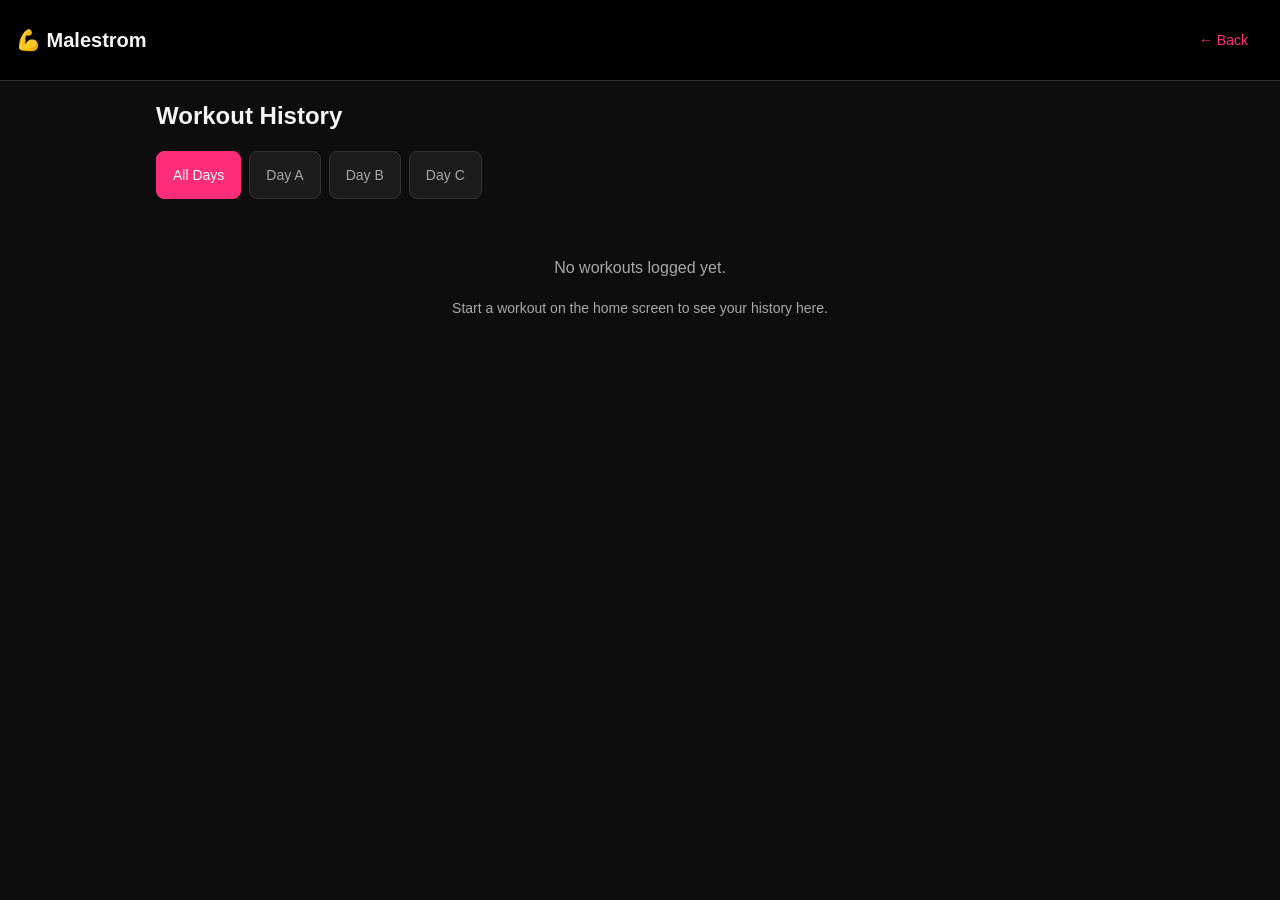
==== history.html @ 1f0296ff "Ingest Jess Males program, rebrand as Malestrom, fix hang bug Replaces the placeholder Day A/B/C exe" ====
<!DOCTYPE html>
<html lang="en">
<head>
    <meta charset="UTF-8">
    <meta name="viewport" content="width=device-width, initial-scale=1.0">
    <meta name="description" content="Malestrom - History">
    <meta name="theme-color" content="#0d0d0d">
    <title>Malestrom - History</title>

    <link rel="manifest" href="manifest.json">
    <meta name="apple-mobile-web-app-capable" content="yes">
    <meta name="apple-mobile-web-app-status-bar-style" content="black-translucent">
    <meta name="apple-mobile-web-app-title" content="Malestrom">

    <link rel="stylesheet" href="style.css">
</head>
<body>
    <div id="app-container">

        <!-- Header with navigation -->
        <header class="header">
            <h1 class="app-title">💪 Malestrom</h1>
            <nav class="header-nav">
                <a href="index.html" class="nav-link">← Back</a>
            </nav>
        </header>

        <!-- Main content area -->
        <main class="main-content">

            <!-- History Screen -->
            <section id="history-screen" class="screen active">

                <h2 class="section-title">Workout History</h2>

                <!-- Filter options for viewing specific days — populated by app.js from PROGRAM.days -->
                <div id="filter-buttons" class="filter-buttons"></div>

                <!-- History sessions list -->
                <div id="history-container" class="history-container">
                    <div class="empty-state">
                        <p>No workouts logged yet.</p>
                        <p class="empty-state-hint">Start a workout on the home screen to see your history here.</p>
                    </div>
                </div>

                <!-- Session details modal (hidden by default, shown when user taps a session) -->
                <div id="session-modal" class="modal hidden">
                    <div class="modal-content">
                        <button class="modal-close" aria-label="Close">&times;</button>
                        <h3 id="modal-session-title">Session Details</h3>
                        
                        <!-- Exercise details will be inserted here -->
                        <div id="modal-exercises" class="modal-exercises">
                        </div>

                        <button class="btn btn-primary" id="modal-close-btn">Close</button>
                    </div>
                </div>

                <!-- Modal overlay (semi-transparent background) -->
                <div id="modal-overlay" class="modal-overlay hidden"></div>

            </section>

        </main>

    </div>

    <!-- Load the main app logic -->
    <script src="app.js"></script>
    <script>
        // Initialize the history screen when page loads
        document.addEventListener('DOMContentLoaded', () => {
            // This will be handled by the app.js file which manages the history view
            console.log('History screen loaded');
        });
    </script>
</body>
</html>
---- style.css ----
/* 
 * ===================================================================
 * WORKOUT TRACKER - GLOBAL STYLES
 * ===================================================================
 * 
 * Mobile-first, dark mode styling optimized for iPhone Safari.
 * Minimum tap targets: 48px height for buttons and inputs.
 * High contrast light text on dark background for gym readability.
 * 
 */

/* ===================================================================
   1. ROOT & CSS VARIABLES
   =================================================================== */

:root {
    /* Color Palette - Dark Mode
       Pulled from Jess Males Coaching & Fitness's Facebook branding
       (near-black background, hot pink/magenta accent). Tune the exact
       hex values here by eye against her page if they need adjusting. */
    --bg-dark: #0d0d0d;           /* Main background */
    --bg-darker: #000000;         /* Darker sections */
    --bg-card: #1c1c1c;           /* Card backgrounds */
    --text-light: #f5f5f5;        /* Primary text */
    --text-muted: #a8a8a8;        /* Secondary text */
    --accent-primary: #ff2d78;    /* Primary accent (hot pink/magenta) */
    --accent-primary-rgb: 255, 45, 120;
    --accent-primary-active: #d81f61; /* darker pink for :active states */
    --accent-info: #4a9eff;       /* Tempo/eccentric coaching notes */
    --accent-success: #4caf50;    /* Success state (green) */
    --accent-warning: #ff9800;    /* Warning/attention (orange) */
    --accent-danger: #f44336;     /* Danger/error (red) */
    --border-color: #333333;      /* Subtle borders */
    
    /* Typography */
    --font-family: -apple-system, BlinkMacSystemFont, 'Segoe UI', 'Helvetica Neue', sans-serif;
    --font-size-base: 16px;
    --font-size-lg: 18px;
    --font-size-xl: 20px;
    --font-size-2xl: 24px;
    --font-size-sm: 14px;
    
    /* Spacing */
    --spacing-xs: 4px;
    --spacing-sm: 8px;
    --spacing-md: 16px;
    --spacing-lg: 24px;
    --spacing-xl: 32px;
    
    /* Borders and Shadows */
    --border-radius: 8px;
    --border-radius-lg: 12px;
    --shadow-sm: 0 2px 8px rgba(0, 0, 0, 0.4);
    --shadow-md: 0 4px 12px rgba(0, 0, 0, 0.6);
    
    /* Touch targets (minimum 48px height/width) */
    --touch-target-height: 48px;
    --touch-target-padding: 12px 16px;
}

/* ===================================================================
   2. RESET & BASE STYLES
   =================================================================== */

* {
    margin: 0;
    padding: 0;
    box-sizing: border-box;
}

html {
    scroll-behavior: smooth;
    -webkit-font-smoothing: antialiased;
    -webkit-text-size-adjust: 100%;
}

body {
    font-family: var(--font-family);
    font-size: var(--font-size-base);
    color: var(--text-light);
    background-color: var(--bg-dark);
    line-height: 1.6;
    
    /* Prevent viewport zoom on input focus in Safari */
    font-size: 16px;
}

/* Ensure full height layout for PWA */
html,
body,
#app-container {
    height: 100%;
}

/* ===================================================================
   3. HEADER & NAVIGATION
   =================================================================== */

.header {
    display: flex;
    align-items: center;
    justify-content: space-between;
    background-color: var(--bg-darker);
    padding: var(--spacing-md) var(--spacing-md);
    border-bottom: 1px solid var(--border-color);
    position: sticky;
    top: 0;
    z-index: 100;
    
    /* Safe area for notch/home indicator on iOS */
    padding-top: max(var(--spacing-md), env(safe-area-inset-top));
    padding-left: max(var(--spacing-md), env(safe-area-inset-left));
    padding-right: max(var(--spacing-md), env(safe-area-inset-right));
}

.app-title {
    font-size: var(--font-size-xl);
    font-weight: 600;
    white-space: nowrap;
    flex: 1;
}

/* Header navigation */
.header-nav {
    display: flex;
    gap: var(--spacing-md);
    align-items: center;
}

.nav-link {
    padding: var(--spacing-sm) var(--spacing-md);
    font-size: var(--font-size-sm);
    color: var(--accent-primary);
    text-decoration: none;
    border-radius: var(--border-radius);
    transition: background-color 0.2s ease;
    min-height: var(--touch-target-height);
    display: flex;
    align-items: center;
    justify-content: center;
}

.nav-link:active {
    background-color: rgba(var(--accent-primary-rgb), 0.1);
}

.nav-link.active {
    font-weight: 600;
    color: var(--accent-primary);
}

/* ===================================================================
   4. MAIN LAYOUT
   =================================================================== */

#app-container {
    display: flex;
    flex-direction: column;
    overflow: hidden;
}

.main-content {
    flex: 1;
    overflow-y: auto;
    -webkit-overflow-scrolling: touch;  /* Smooth scrolling on iOS */
    padding: var(--spacing-md);
    padding-bottom: max(var(--spacing-md), env(safe-area-inset-bottom));
    
    /* Allow keyboard to push content up on mobile */
    padding-left: max(var(--spacing-md), env(safe-area-inset-left));
    padding-right: max(var(--spacing-md), env(safe-area-inset-right));
}

/* Screen sections (hidden by default, shown via .active class) */
.screen {
    display: none;
}

.screen.active {
    display: block;
}

/* ===================================================================
   5. HOME SCREEN - WORKOUT DAYS
   =================================================================== */

.section-title {
    font-size: var(--font-size-2xl);
    font-weight: 700;
    margin-bottom: var(--spacing-md);
    color: var(--text-light);
}

.intro-text {
    font-size: var(--font-size-sm);
    color: var(--text-muted);
    margin-bottom: var(--spacing-lg);
    line-height: 1.5;
}

/* Container for day cards */
.days-container {
    display: grid;
    grid-template-columns: 1fr;
    gap: var(--spacing-md);
    margin-bottom: var(--spacing-lg);
}

/* Individual day card */
.day-card {
    background-color: var(--bg-card);
    border: 1px solid var(--border-color);
    border-radius: var(--border-radius-lg);
    padding: var(--spacing-md);
    transition: border-color 0.2s ease, background-color 0.2s ease;
}

.day-card:active {
    background-color: rgba(var(--accent-primary-rgb), 0.05);
    border-color: var(--accent-primary);
}

.day-header {
    margin-bottom: var(--spacing-md);
}

.day-letter {
    font-size: var(--font-size-2xl);
    font-weight: 700;
    margin-bottom: var(--spacing-xs);
    color: var(--accent-primary);
}

.day-focus {
    font-size: var(--font-size-sm);
    color: var(--text-muted);
    margin: 0;
}

.day-info {
    margin-bottom: var(--spacing-md);
    padding-bottom: var(--spacing-md);
    border-bottom: 1px solid var(--border-color);
}

.last-completed,
.exercise-count {
    font-size: var(--font-size-sm);
    color: var(--text-muted);
    margin: var(--spacing-xs) 0;
}

/* Button inside day card */
.start-workout-btn {
    width: 100%;
    padding: var(--spacing-md);
    min-height: var(--touch-target-height);
    background-color: var(--accent-primary);
    color: #fff;
    border: none;
    border-radius: var(--border-radius);
    font-size: var(--font-size-lg);
    font-weight: 600;
    cursor: pointer;
    transition: background-color 0.2s ease;
}

.start-workout-btn:active {
    background-color: var(--accent-primary-active);
}

/* ===================================================================
   6. BUTTONS & TOUCH TARGETS
   =================================================================== */

.btn {
    min-height: var(--touch-target-height);
    padding: var(--spacing-md);
    border: none;
    border-radius: var(--border-radius);
    font-size: var(--font-size-base);
    font-weight: 600;
    cursor: pointer;
    transition: all 0.2s ease;
    font-family: inherit;
    display: inline-flex;
    align-items: center;
    justify-content: center;
    gap: var(--spacing-sm);
}

.btn-primary {
    background-color: var(--accent-primary);
    color: #fff;
}

.btn-primary:active {
    background-color: var(--accent-primary-active);
}

.btn-secondary {
    background-color: var(--bg-card);
    color: var(--text-light);
    border: 1px solid var(--border-color);
}

.btn-secondary:active {
    background-color: #3a3a3a;
}

.btn-large {
    width: 100%;
    font-size: var(--font-size-lg);
}

.action-btn {
    display: block;
    width: 100%;
    min-height: var(--touch-target-height);
    padding: var(--spacing-md);
    background-color: var(--bg-card);
    color: var(--accent-primary);
    border: 1px solid var(--accent-primary);
    border-radius: var(--border-radius);
    font-size: var(--font-size-base);
    font-weight: 600;
    cursor: pointer;
    transition: all 0.2s ease;
    margin-bottom: var(--spacing-md);
}

.action-btn:active {
    background-color: rgba(var(--accent-primary-rgb), 0.1);
}

/* Actions section on home screen */
.actions-section {
    margin-top: var(--spacing-lg);
    padding-top: var(--spacing-lg);
    border-top: 1px solid var(--border-color);
}

/* ===================================================================
   7. WORKOUT SCREEN
   =================================================================== */

.workout-header {
    margin-bottom: var(--spacing-lg);
}

#workout-day-title {
    font-size: var(--font-size-2xl);
    font-weight: 700;
    margin-bottom: var(--spacing-xs);
    color: var(--text-light);
}

.workout-date {
    font-size: var(--font-size-sm);
    color: var(--text-muted);
}

/* Progress bar */
.progress-bar {
    width: 100%;
    height: 4px;
    background-color: var(--bg-card);
    border-radius: 2px;
    margin-bottom: var(--spacing-sm);
    overflow: hidden;
}

.progress-fill {
    height: 100%;
    background-color: var(--accent-success);
    width: 0%;
    transition: width 0.3s ease;
}

.progress-text {
    font-size: var(--font-size-sm);
    color: var(--text-muted);
    margin-bottom: var(--spacing-lg);
}

/* Exercises container */
.exercises-container {
    margin-bottom: var(--spacing-lg);
}

/* Exercise card */
.exercise-card {
    background-color: var(--bg-card);
    border: 1px solid var(--border-color);
    border-radius: var(--border-radius-lg);
    padding: var(--spacing-md);
    margin-bottom: var(--spacing-md);
}

.exercise-name {
    font-size: var(--font-size-lg);
    font-weight: 600;
    color: var(--text-light);
    margin-bottom: var(--spacing-sm);
}

.exercise-target {
    font-size: var(--font-size-sm);
    color: var(--text-muted);
    margin-bottom: var(--spacing-md);
}

.exercise-warning {
    background-color: rgba(255, 152, 0, 0.1);
    border-left: 3px solid var(--accent-warning);
    padding: var(--spacing-sm) var(--spacing-md);
    margin-bottom: var(--spacing-md);
    border-radius: var(--border-radius);
    font-size: var(--font-size-sm);
    color: var(--accent-warning);
}

/* Sets logging section */
.sets-section {
    margin-bottom: var(--spacing-md);
}

.set-log {
    background-color: var(--bg-darker);
    padding: var(--spacing-md);
    border-radius: var(--border-radius);
    margin-bottom: var(--spacing-sm);
}

.set-number {
    font-size: var(--font-size-sm);
    color: var(--text-muted);
    margin-bottom: var(--spacing-sm);
    font-weight: 600;
}

.set-inputs {
    display: flex;
    gap: var(--spacing-md);
}

.input-group {
    flex: 1;
}

.input-group label {
    display: block;
    font-size: var(--font-size-sm);
    color: var(--text-muted);
    margin-bottom: var(--spacing-xs);
}

.input-group input {
    width: 100%;
    padding: var(--spacing-md);
    min-height: var(--touch-target-height);
    background-color: var(--bg-card);
    color: var(--text-light);
    border: 1px solid var(--border-color);
    border-radius: var(--border-radius);
    font-size: var(--font-size-lg);
    text-align: center;
}

.input-group input:focus {
    outline: none;
    border-color: var(--accent-primary);
    background-color: rgba(var(--accent-primary-rgb), 0.05);
}

/* Workout actions buttons */
.workout-actions {
    display: flex;
    flex-direction: column;
    gap: var(--spacing-md);
    margin-top: var(--spacing-lg);
}

/* ===================================================================
   8. HISTORY SCREEN
   =================================================================== */

.filter-buttons {
    display: flex;
    gap: var(--spacing-sm);
    margin-bottom: var(--spacing-lg);
    overflow-x: auto;
    -webkit-overflow-scrolling: touch;
}

.filter-btn {
    padding: var(--spacing-sm) var(--spacing-md);
    min-height: var(--touch-target-height);
    background-color: var(--bg-card);
    color: var(--text-muted);
    border: 1px solid var(--border-color);
    border-radius: var(--border-radius);
    font-size: var(--font-size-sm);
    white-space: nowrap;
    cursor: pointer;
    transition: all 0.2s ease;
}

.filter-btn.active {
    background-color: var(--accent-primary);
    color: #fff;
    border-color: var(--accent-primary);
}

.filter-btn:active {
    opacity: 0.8;
}

.history-container {
    margin-bottom: var(--spacing-lg);
}

.session-item {
    background-color: var(--bg-card);
    border: 1px solid var(--border-color);
    border-radius: var(--border-radius-lg);
    padding: var(--spacing-md);
    margin-bottom: var(--spacing-md);
    cursor: pointer;
    transition: border-color 0.2s ease, background-color 0.2s ease;
    min-height: var(--touch-target-height);
    display: flex;
    align-items: center;
    justify-content: space-between;
}

.session-item:active {
    background-color: rgba(var(--accent-primary-rgb), 0.05);
    border-color: var(--accent-primary);
}

.session-info {
    flex: 1;
}

.session-day {
    font-size: var(--font-size-lg);
    font-weight: 600;
    color: var(--accent-primary);
    margin-bottom: var(--spacing-xs);
}

.session-date {
    font-size: var(--font-size-sm);
    color: var(--text-muted);
}

.session-arrow {
    font-size: var(--font-size-lg);
    color: var(--text-muted);
}

.empty-state {
    text-align: center;
    padding: var(--spacing-xl);
    color: var(--text-muted);
}

.empty-state p {
    margin-bottom: var(--spacing-md);
}

.empty-state-hint {
    font-size: var(--font-size-sm);
    color: var(--text-muted);
}

/* ===================================================================
   9. MODAL STYLES
   =================================================================== */

.modal {
    position: fixed;
    top: 50%;
    left: 50%;
    transform: translate(-50%, -50%);
    background-color: var(--bg-card);
    border: 1px solid var(--border-color);
    border-radius: var(--border-radius-lg);
    padding: var(--spacing-lg);
    z-index: 200;
    max-width: 90%;
    max-height: 80vh;
    overflow-y: auto;
    -webkit-overflow-scrolling: touch;
}

.modal.hidden {
    display: none;
}

.modal-content h3 {
    font-size: var(--font-size-lg);
    font-weight: 600;
    margin-bottom: var(--spacing-md);
    color: var(--text-light);
}

.modal-close {
    position: absolute;
    top: var(--spacing-md);
    right: var(--spacing-md);
    background: none;
    border: none;
    color: var(--text-muted);
    font-size: var(--font-size-2xl);
    cursor: pointer;
    min-width: var(--touch-target-height);
    min-height: var(--touch-target-height);
    display: flex;
    align-items: center;
    justify-content: center;
}

.modal-overlay {
    position: fixed;
    top: 0;
    left: 0;
    right: 0;
    bottom: 0;
    background-color: rgba(0, 0, 0, 0.7);
    z-index: 199;
}

.modal-overlay.hidden {
    display: none;
}

.modal-exercises {
    margin: var(--spacing-lg) 0;
}

.modal-exercise-item {
    background-color: var(--bg-darker);
    padding: var(--spacing-md);
    margin-bottom: var(--spacing-md);
    border-radius: var(--border-radius);
}

.modal-exercise-name {
    font-weight: 600;
    color: var(--text-light);
    margin-bottom: var(--spacing-sm);
}

.modal-set {
    font-size: var(--font-size-sm);
    color: var(--text-muted);
    padding: var(--spacing-sm) 0;
}

/* ===================================================================
   10. RESPONSIVE DESIGN
   =================================================================== */

/* Tablet and larger screens */
@media (min-width: 768px) {
    .days-container {
        grid-template-columns: repeat(2, 1fr);
    }
    
    .main-content {
        max-width: 1000px;
        margin: 0 auto;
        width: 100%;
    }
}

/* Large screens */
@media (min-width: 1024px) {
    .days-container {
        grid-template-columns: repeat(3, 1fr);
    }
}

/* ===================================================================
   11. PRINT STYLES (for reference, unlikely needed in PWA)
   =================================================================== */

@media print {
    body {
        background-color: white;
        color: black;
    }
}

/* ===================================================================
   12. ACCESSIBILITY
   =================================================================== */

/* Focus visible for keyboard navigation */
.btn:focus-visible,
.nav-link:focus-visible,
.filter-btn:focus-visible,
input:focus-visible {
    outline: 2px solid var(--accent-primary);
    outline-offset: 2px;
}

/* Reduced motion support */
@media (prefers-reduced-motion: reduce) {
    * {
        animation-duration: 0.01ms !important;
        animation-iteration-count: 1 !important;
        transition-duration: 0.01ms !important;
    }
}

/* ===================================================================
   13. EXERCISE LIST ROWS
   =================================================================== */

.exercise-row {
    display: flex;
    align-items: center;
    gap: var(--spacing-md);
    background-color: var(--bg-card);
    border: 1px solid var(--border-color);
    border-radius: var(--border-radius-lg);
    padding: var(--spacing-sm);
    margin-bottom: var(--spacing-md);
    min-height: 72px;
    cursor: pointer;
    transition: border-color 0.2s ease;
    -webkit-tap-highlight-color: transparent;
}

.exercise-row:active {
    border-color: var(--accent-primary);
    background-color: rgba(var(--accent-primary-rgb), 0.05);
}

.exercise-row.all-done {
    border-color: var(--accent-success);
}

.exercise-row-thumb {
    width: 64px;
    height: 64px;
    flex-shrink: 0;
    border-radius: var(--border-radius);
    overflow: hidden;
    background: linear-gradient(135deg, #1e2d3a, #2d3d4d);
    display: flex;
    align-items: center;
    justify-content: center;
}

.exercise-thumb-gif {
    width: 100%;
    height: 100%;
    object-fit: cover;
}

.exercise-row-info {
    flex: 1;
    min-width: 0;
}

.exercise-row-name {
    font-size: var(--font-size-base);
    font-weight: 600;
    color: var(--text-light);
    white-space: nowrap;
    overflow: hidden;
    text-overflow: ellipsis;
    margin-bottom: var(--spacing-xs);
}

.exercise-row-target {
    font-size: var(--font-size-sm);
    color: var(--text-muted);
}

.exercise-row-warn {
    font-size: var(--font-size-sm);
    color: var(--accent-warning);
    margin-top: var(--spacing-xs);
}

.exercise-row-status {
    flex-shrink: 0;
    font-size: var(--font-size-sm);
    color: var(--text-muted);
    font-weight: 600;
    min-width: 36px;
    text-align: right;
}

.exercise-row-status.done {
    color: var(--accent-success);
    font-size: var(--font-size-xl);
}

/* ===================================================================
   14. EXERCISE DETAIL OVERLAY
   =================================================================== */

.exercise-detail {
    position: fixed;
    inset: 0;
    background-color: var(--bg-dark);
    z-index: 300;
    display: flex;
    flex-direction: column;
    overflow: hidden;
}

.exercise-detail.hidden {
    display: none;
}

.detail-header {
    display: flex;
    align-items: center;
    gap: var(--spacing-md);
    padding: var(--spacing-md);
    padding-top: max(var(--spacing-md), env(safe-area-inset-top));
    background-color: var(--bg-darker);
    border-bottom: 1px solid var(--border-color);
    flex-shrink: 0;
}

.detail-back-btn {
    background: none;
    border: none;
    color: var(--accent-primary);
    font-size: var(--font-size-base);
    font-weight: 600;
    min-height: var(--touch-target-height);
    min-width: 70px;
    padding: var(--spacing-sm) var(--spacing-md);
    cursor: pointer;
    border-radius: var(--border-radius);
    white-space: nowrap;
    font-family: inherit;
}

.detail-back-btn:active {
    background-color: rgba(var(--accent-primary-rgb), 0.1);
}

.detail-exercise-title {
    font-size: var(--font-size-lg);
    font-weight: 700;
    color: var(--text-light);
    flex: 1;
    overflow: hidden;
    text-overflow: ellipsis;
    white-space: nowrap;
}

.detail-body {
    flex: 1;
    overflow-y: auto;
    -webkit-overflow-scrolling: touch;
    padding: var(--spacing-md);
    padding-left: max(var(--spacing-md), env(safe-area-inset-left));
    padding-right: max(var(--spacing-md), env(safe-area-inset-right));
}

.detail-gif-container {
    width: 100%;
    aspect-ratio: 16 / 9;
    background: linear-gradient(135deg, #1e2d3a, #2d3d4d);
    border-radius: var(--border-radius-lg);
    overflow: hidden;
    margin-bottom: var(--spacing-md);
    display: flex;
    align-items: center;
    justify-content: center;
    position: relative;
}

.detail-gif-container::after {
    content: '▶  Exercise Demo';
    color: var(--text-muted);
    font-size: var(--font-size-sm);
    pointer-events: none;
}

.detail-gif-img {
    position: absolute;
    inset: 0;
    width: 100%;
    height: 100%;
    object-fit: cover;
}

.detail-warning-hidden {
    display: none;
}

.detail-sets-container {
    display: flex;
    flex-direction: column;
    gap: var(--spacing-md);
    padding-bottom: var(--spacing-lg);
}

/* Set rows in detail view */
.detail-set {
    background-color: var(--bg-card);
    border-radius: var(--border-radius-lg);
    padding: var(--spacing-md);
    border: 1px solid var(--border-color);
}

.detail-set.completed {
    border-color: var(--accent-success);
    display: flex;
    align-items: center;
    gap: var(--spacing-md);
    min-height: 56px;
}

.detail-set.pending {
    display: flex;
    align-items: center;
    gap: var(--spacing-md);
    opacity: 0.45;
    min-height: 56px;
}

.detail-set.active {
    border-color: var(--accent-primary);
}

.set-status-icon {
    font-size: var(--font-size-lg);
    flex-shrink: 0;
    width: 24px;
    text-align: center;
}

.done-check {
    color: var(--accent-success);
}

.active-dot {
    color: var(--accent-primary);
}

.set-label {
    font-size: var(--font-size-base);
    font-weight: 600;
    color: var(--text-light);
}

.set-result {
    margin-left: auto;
    font-size: var(--font-size-sm);
    color: var(--text-muted);
}

.set-pending-text {
    margin-left: auto;
    font-size: var(--font-size-sm);
    color: var(--text-muted);
}

.active-set-header {
    display: flex;
    align-items: center;
    gap: var(--spacing-md);
    margin-bottom: var(--spacing-md);
}

.active-set-inputs {
    display: flex;
    gap: var(--spacing-md);
    margin-bottom: var(--spacing-md);
}

.complete-set-btn {
    width: 100%;
    min-height: var(--touch-target-height);
    font-size: var(--font-size-lg);
}

.all-sets-done {
    text-align: center;
    padding: var(--spacing-xl) var(--spacing-md);
}

.done-icon {
    font-size: 48px;
    color: var(--accent-success);
    margin-bottom: var(--spacing-md);
}

.all-sets-done p {
    font-size: var(--font-size-lg);
    color: var(--text-light);
    margin-bottom: var(--spacing-lg);
}

/* ===================================================================
   15. REST TIMER BAR (sticky bottom of detail view)
   =================================================================== */

.rest-timer-bar {
    position: relative;
    height: 64px;
    background-color: var(--bg-darker);
    border-top: 2px solid var(--accent-primary);
    overflow: hidden;
    display: flex;
    align-items: center;
    flex-shrink: 0;
    padding-bottom: env(safe-area-inset-bottom);
}

.rest-timer-bar.rest-timer-hidden {
    display: none;
}

.rest-timer-bar.timer-done {
    border-top-color: var(--accent-success);
    animation: timer-pulse 0.6s ease 3;
}

@keyframes timer-pulse {
    0%, 100% { background-color: var(--bg-darker); }
    50% { background-color: rgba(76, 175, 80, 0.2); }
}

.rest-timer-fill {
    position: absolute;
    left: 0;
    top: 0;
    bottom: 0;
    background-color: rgba(var(--accent-primary-rgb), 0.12);
    transition: width 1s linear;
}

.rest-timer-content {
    position: relative;
    z-index: 1;
    display: flex;
    align-items: center;
    width: 100%;
    padding: 0 var(--spacing-md);
    gap: var(--spacing-md);
}

.rest-timer-label {
    font-size: var(--font-size-sm);
    font-weight: 700;
    color: var(--text-muted);
    letter-spacing: 0.08em;
    min-width: 36px;
}

.rest-timer-display {
    font-size: var(--font-size-2xl);
    font-weight: 700;
    color: var(--accent-primary);
    flex: 1;
    font-variant-numeric: tabular-nums;
}

.rest-timer-bar.timer-done .rest-timer-display {
    color: var(--accent-success);
}

.skip-rest-btn {
    background: none;
    border: 1px solid var(--border-color);
    color: var(--text-muted);
    font-size: var(--font-size-sm);
    padding: var(--spacing-sm) var(--spacing-md);
    border-radius: var(--border-radius);
    min-height: 36px;
    cursor: pointer;
    font-family: inherit;
}

.skip-rest-btn:active {
    background-color: var(--bg-card);
}

/* ===================================================================
   16. REST DURATION SELECTOR (workout screen)
   =================================================================== */

.rest-selector {
    display: flex;
    align-items: center;
    gap: var(--spacing-md);
    margin-bottom: var(--spacing-md);
}

.rest-selector-label {
    font-size: var(--font-size-sm);
    color: var(--text-muted);
    font-weight: 600;
    white-space: nowrap;
}

.rest-selector-options {
    display: flex;
    gap: var(--spacing-sm);
    flex-wrap: nowrap;
    overflow-x: auto;
    -webkit-overflow-scrolling: touch;
}

.rest-opt-btn {
    padding: var(--spacing-xs) var(--spacing-md);
    min-height: 36px;
    background-color: var(--bg-card);
    color: var(--text-muted);
    border: 1px solid var(--border-color);
    border-radius: 20px;
    font-size: var(--font-size-sm);
    font-family: inherit;
    font-weight: 600;
    cursor: pointer;
    white-space: nowrap;
    transition: all 0.15s ease;
}

.rest-opt-btn.active {
    background-color: var(--accent-primary);
    color: #fff;
    border-color: var(--accent-primary);
}

.rest-opt-btn:active {
    opacity: 0.7;
}

/* ===================================================================
   17. TEMPO BADGE & COACHING NOTES
   =================================================================== */

.tempo-badge {
    display: inline-block;
    font-size: 11px;
    font-weight: 600;
    color: var(--accent-info);
    border: 1px solid var(--accent-info);
    border-radius: 20px;
    padding: 1px 8px;
    margin-left: var(--spacing-sm);
    vertical-align: middle;
    white-space: nowrap;
}

.exercise-note {
    background-color: rgba(74, 158, 255, 0.1);
    border-left: 3px solid var(--accent-info);
    padding: var(--spacing-sm) var(--spacing-md);
    margin-bottom: var(--spacing-md);
    border-radius: var(--border-radius);
    font-size: var(--font-size-sm);
    color: var(--text-light);
    line-height: 1.5;
}

.detail-note-hidden {
    display: none;
}

/* Per-side (Left/Right) input layout */
.side-inputs {
    display: flex;
    gap: var(--spacing-md);
}

/* ===================================================================
   18. WARM-UP SECTION (workout screen)
   =================================================================== */

.warmup-container {
    margin-bottom: var(--spacing-lg);
}

.warmup-toggle {
    width: 100%;
    display: flex;
    align-items: center;
    justify-content: space-between;
    background-color: var(--bg-card);
    border: 1px solid var(--border-color);
    border-radius: var(--border-radius-lg);
    padding: var(--spacing-md);
    min-height: var(--touch-target-height);
    color: var(--text-light);
    font-size: var(--font-size-base);
    font-weight: 600;
    font-family: inherit;
    cursor: pointer;
}

.warmup-toggle-icon {
    transition: transform 0.2s ease;
    color: var(--text-muted);
}

.warmup-toggle.expanded .warmup-toggle-icon {
    transform: rotate(180deg);
}

.warmup-list {
    display: none;
    flex-direction: column;
    gap: var(--spacing-sm);
    margin-top: var(--spacing-sm);
}

.warmup-list.expanded {
    display: flex;
}

.warmup-item {
    display: flex;
    align-items: center;
    gap: var(--spacing-md);
    background-color: var(--bg-card);
    border: 1px solid var(--border-color);
    border-radius: var(--border-radius);
    padding: var(--spacing-sm);
    cursor: pointer;
    -webkit-tap-highlight-color: transparent;
}

.warmup-item.done {
    border-color: var(--accent-success);
    opacity: 0.6;
}

.warmup-item-thumb {
    width: 48px;
    height: 48px;
    flex-shrink: 0;
    border-radius: var(--border-radius);
    overflow: hidden;
    background: linear-gradient(135deg, #1e2d3a, #2d3d4d);
}

.warmup-item-thumb video {
    width: 100%;
    height: 100%;
    object-fit: cover;
}

.warmup-item-info {
    flex: 1;
    min-width: 0;
}

.warmup-item-name {
    font-size: var(--font-size-sm);
    font-weight: 600;
    color: var(--text-light);
}

.warmup-item-reps {
    font-size: 12px;
    color: var(--text-muted);
}

.warmup-item-check {
    flex-shrink: 0;
    font-size: var(--font-size-lg);
    color: var(--accent-success);
    width: 24px;
    text-align: center;
}

/* ===================================================================
   19. INFO PAGE (nutrition & training-timing guidance)
   =================================================================== */

.info-section {
    background-color: var(--bg-card);
    border: 1px solid var(--border-color);
    border-radius: var(--border-radius-lg);
    padding: var(--spacing-md);
    margin-bottom: var(--spacing-lg);
}

.info-section h3 {
    font-size: var(--font-size-lg);
    color: var(--accent-primary);
    margin-bottom: var(--spacing-md);
}

.info-section ul {
    padding-left: var(--spacing-lg);
    color: var(--text-light);
}

.info-section li {
    margin-bottom: var(--spacing-sm);
    line-height: 1.5;
}

.info-credit {
    text-align: center;
    color: var(--text-muted);
    font-size: var(--font-size-sm);
    padding: var(--spacing-lg) 0;
}

.info-credit a {
    color: var(--accent-primary);
}
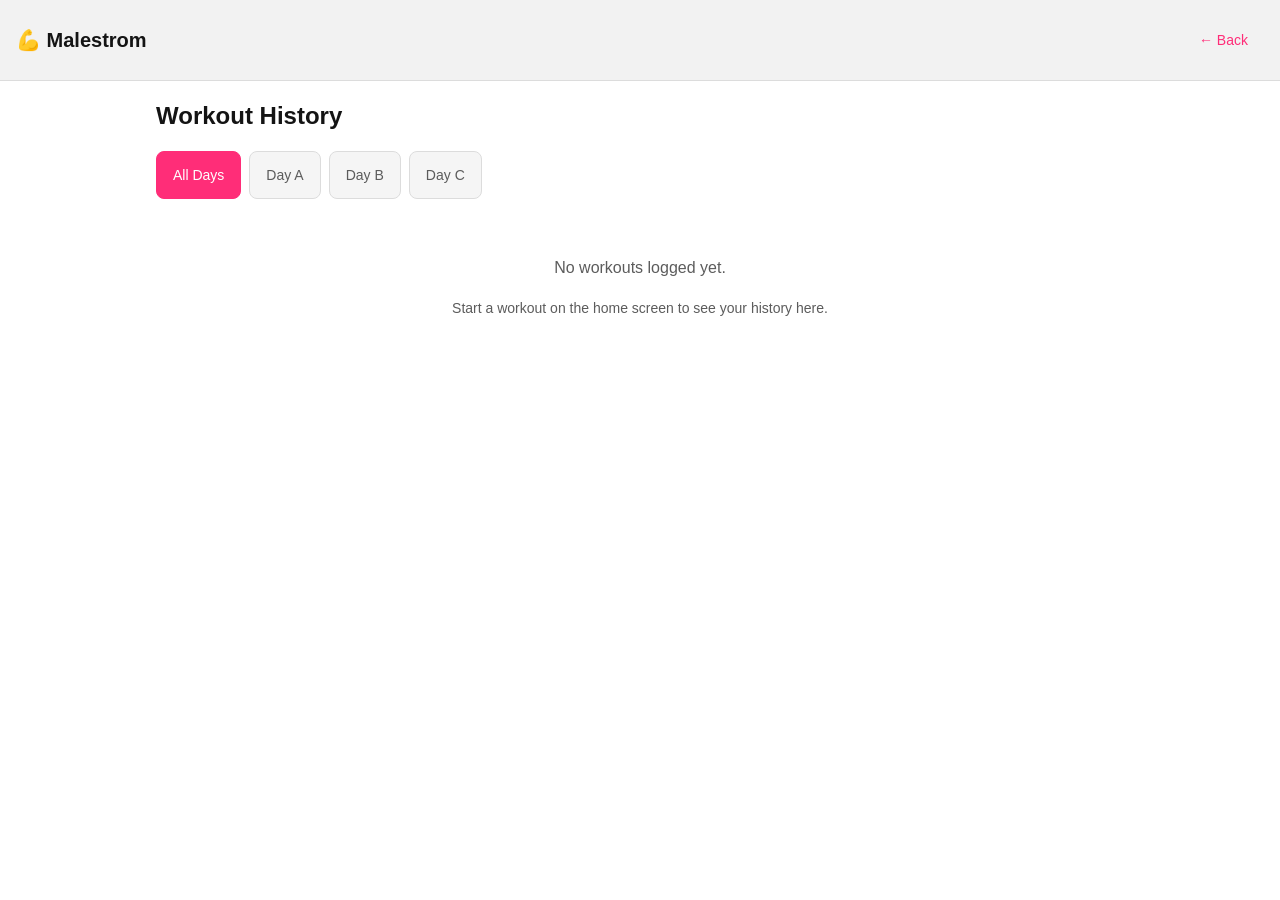
==== commit 347b5701: "Gym-testing fixes: wider weight input, system light/dark theme - Weight input now gets more flex-gro" ====
--- a/history.html
+++ b/history.html
@@ -4,7 +4,8 @@
     <meta charset="UTF-8">
     <meta name="viewport" content="width=device-width, initial-scale=1.0">
     <meta name="description" content="Malestrom - History">
-    <meta name="theme-color" content="#0d0d0d">
+    <meta name="theme-color" content="#0d0d0d" media="(prefers-color-scheme: dark)">
+    <meta name="theme-color" content="#ffffff" media="(prefers-color-scheme: light)">
     <title>Malestrom - History</title>
 
     <link rel="manifest" href="manifest.json">
--- a/style.css
+++ b/style.css
@@ -58,6 +58,24 @@
     --touch-target-padding: 12px 16px;
 }
 
+/* Light mode — same variable names, light-appropriate values. Browsers
+   re-evaluate this media query live, so the app follows the system/browser
+   color-scheme setting in real time with no JS needed. Brand pink accent
+   stays constant across both themes. */
+@media (prefers-color-scheme: light) {
+    :root {
+        --bg-dark: #ffffff;
+        --bg-darker: #f2f2f2;
+        --bg-card: #f5f5f5;
+        --text-light: #141414;
+        --text-muted: #5c5c5c;
+        --accent-info: #0b57d0;
+        --accent-success: #2e7d32;
+        --accent-warning: #b26a00;
+        --border-color: #dcdcdc;
+    }
+}
+
 /* ===================================================================
    2. RESET & BASE STYLES
    =================================================================== */
@@ -448,6 +466,11 @@
     flex: 1;
 }
 
+/* Weight needs more room than reps for comfortable typing (e.g. "22.5") */
+.input-group-weight {
+    flex: 1.5;
+}
+
 .input-group label {
     display: block;
     font-size: var(--font-size-sm);
